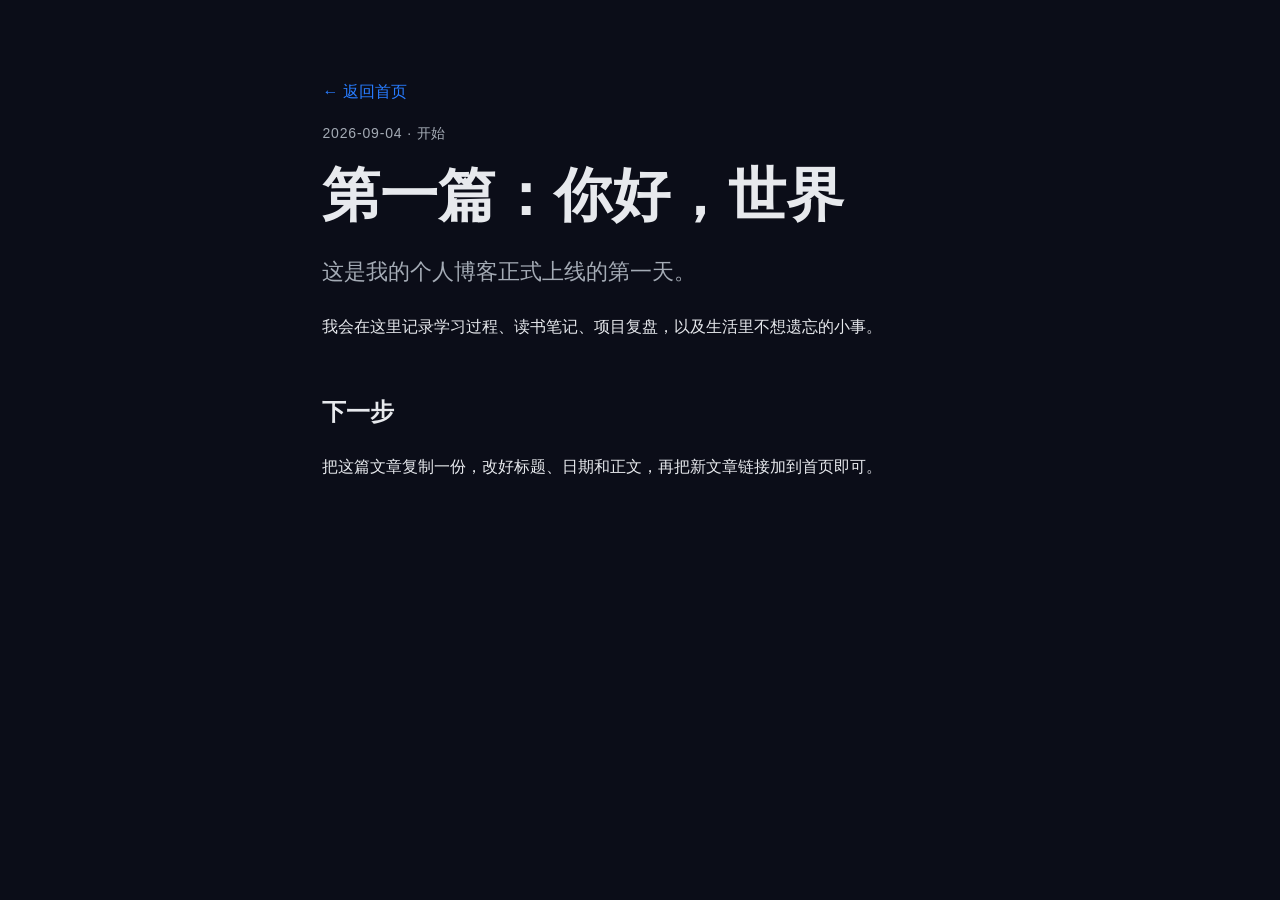
==== posts/hello.html @ 54501683 "Add files via upload" ====
<!doctype html>
<html lang="zh-CN">
  <head>
    <meta charset="UTF-8" />
    <meta name="viewport" content="width=device-width, initial-scale=1.0" />
    <title>第一篇：你好，世界 · 我的博客</title>
    <link rel="stylesheet" href="../style.css" />
  </head>
  <body>
    <main class="article-page">
      <a class="back" href="../index.html">← 返回首页</a>
      <p class="meta">2026-09-04 · 开始</p>
      <h1>第一篇：你好，世界</h1>
      <p class="lead">这是我的个人博客正式上线的第一天。</p>
      <p>我会在这里记录学习过程、读书笔记、项目复盘，以及生活里不想遗忘的小事。</p>
      <h2>下一步</h2>
      <p>把这篇文章复制一份，改好标题、日期和正文，再把新文章链接加到首页即可。</p>
    </main>
  </body>
</html>
---- style.css ----
:root { --bg:#0b0d18; --panel:#181c22; --line:#3d4652; --text:#e7e9ed; --muted:#a4abb5; --accent:#287cff; }
* { box-sizing:border-box; }
body { margin:0; background:var(--bg); color:var(--text); font-family:-apple-system,BlinkMacSystemFont,"PingFang SC","Microsoft YaHei",sans-serif; line-height:1.8; }
.sidebar { position:fixed; inset:0 auto 0 0; width:220px; background:var(--panel); border-right:1px solid var(--line); padding:44px 30px; }
.brand { display:grid; place-items:center; width:58px; height:58px; color:white; text-decoration:none; font-weight:800; font-size:28px; font-style:italic; background:var(--accent); border-radius:16px; transform:skew(-10deg); }
nav { display:grid; gap:12px; margin-top:80px; } nav a { color:var(--muted); text-decoration:none; font-size:17px; padding:8px 0; } nav a:hover,nav a.active { color:var(--accent); }
main { margin-left:220px; min-height:100vh; padding:78px clamp(32px,8vw,150px); max-width:1240px; }
.hero { border-bottom:1px solid var(--line); padding-bottom:54px; }.eyebrow,.meta { color:var(--muted); font-size:14px; letter-spacing:.06em; }.hero h1 { margin:8px 0; font-size:clamp(42px,6vw,72px); line-height:1.15; }.hero p:last-child { color:var(--muted); font-size:20px; }
.posts { max-width:760px; }.posts article { padding:43px 0; border-bottom:1px solid var(--line); }.posts h2 { margin:6px 0 12px; font-size:28px; }.posts h2 a,.read-more,.back { color:var(--accent); text-decoration:none; }.posts p { color:var(--muted); }.read-more { font-weight:600; }.about { margin-top:56px; max-width:680px; }.about p { color:var(--muted); } footer { margin-top:100px; color:var(--muted); font-size:14px; }.article-page { max-width:800px; }.article-page h1 { font-size:clamp(36px,5vw,58px); line-height:1.2; margin:12px 0 20px; }.article-page .lead { font-size:22px; color:var(--muted); }.article-page h2 { margin-top:48px; }
@media (max-width:700px) { .sidebar { position:static; width:auto; display:flex; align-items:center; gap:30px; padding:20px 24px; border-right:0; border-bottom:1px solid var(--line); }.brand { width:42px; height:42px; font-size:21px; border-radius:12px; } nav { display:flex; gap:20px; margin:0; } nav a { font-size:15px; } main { margin:0; padding:50px 24px; } }
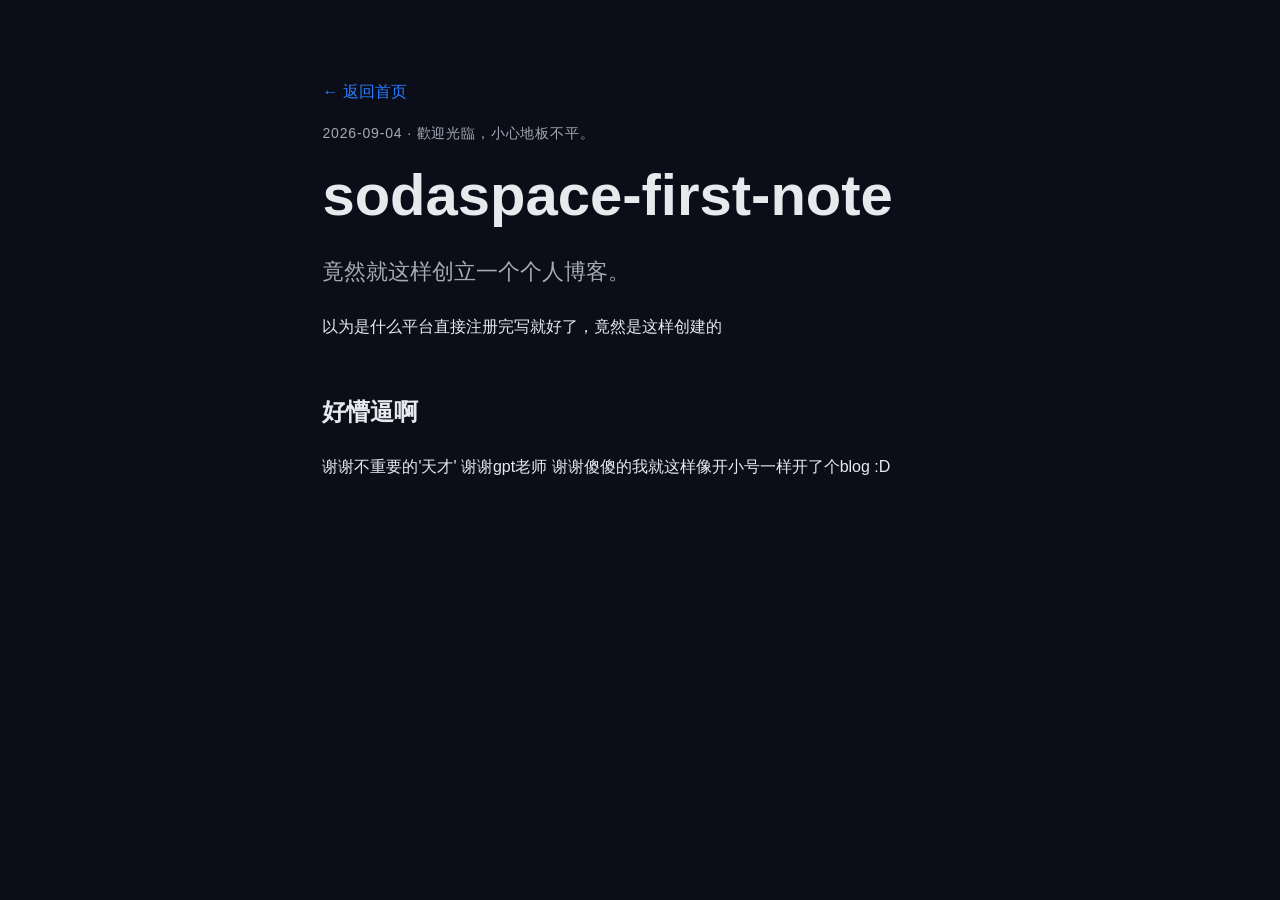
==== commit f577d3a3: "Update hello.html 大概是改出了第一篇blog..." ====
--- a/posts/hello.html
+++ b/posts/hello.html
@@ -3,18 +3,18 @@
   <head>
     <meta charset="UTF-8" />
     <meta name="viewport" content="width=device-width, initial-scale=1.0" />
-    <title>第一篇：你好，世界 · 我的博客</title>
+    <title>sodaspace-first-note</title>
     <link rel="stylesheet" href="../style.css" />
   </head>
   <body>
     <main class="article-page">
       <a class="back" href="../index.html">← 返回首页</a>
-      <p class="meta">2026-09-04 · 开始</p>
-      <h1>第一篇：你好，世界</h1>
-      <p class="lead">这是我的个人博客正式上线的第一天。</p>
-      <p>我会在这里记录学习过程、读书笔记、项目复盘，以及生活里不想遗忘的小事。</p>
-      <h2>下一步</h2>
-      <p>把这篇文章复制一份，改好标题、日期和正文，再把新文章链接加到首页即可。</p>
+      <p class="meta">2026-09-04 · 歡迎光臨，小心地板不平。</p>
+      <h1>sodaspace-first-note</h1>
+      <p class="lead">竟然就这样创立一个个人博客。</p>
+      <p>以为是什么平台直接注册完写就好了，竟然是这样创建的</p>
+      <h2>好懵逼啊</h2>
+      <p>谢谢不重要的'天才' 谢谢gpt老师 谢谢傻傻的我就这样像开小号一样开了个blog :D</p>
     </main>
   </body>
 </html>
